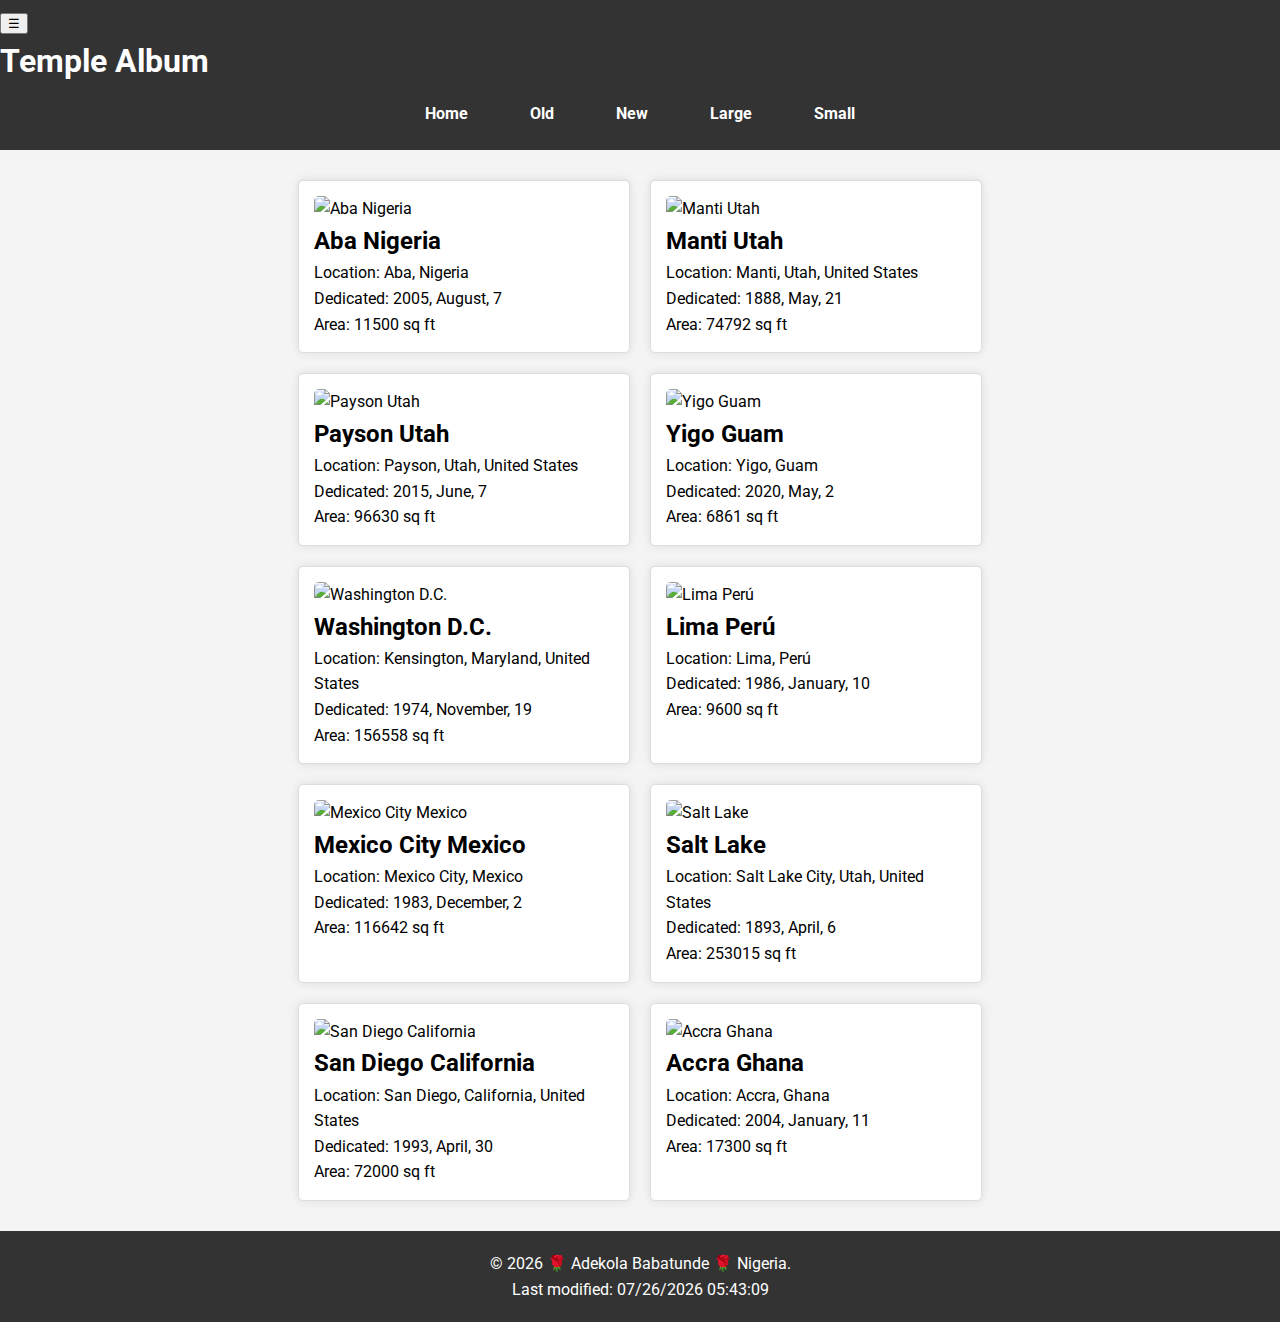
==== filtered-temples.html @ c0f5c8e8 "week 4 assignment 1" ====
<!DOCTYPE html>
<html lang="en">
<head>
    <meta charset="UTF-8">
    <meta name="viewport" content="width=device-width, initial-scale=1.0">
    <title>WDD 131 - Temples Album - Adekola Babatunde</title>
    <meta name="description" content="This website, titled Temple Album, serves as a digital platform to showcase a collection of temple images. Users can navigate through the website using the provided menu options, including Home, Old, New, Large, and Small categories. The website features a responsive design, ensuring optimal viewing experience across various devices. Additionally, it includes a dynamic footer displaying the current year and the date of the last modification. The mobile-friendly design incorporates a hamburger menu for easy navigation on smaller screens.">
    <meta name="author" content="Adekola Babatunde">
    <!-- Link to CSS files -->
    <link rel="stylesheet" href="styles/filtered-temples.css">
    <link rel="stylesheet" href="styles/filtered-temples-large.css">
    <link rel="preconnect" href="https://fonts.googleapis.com">
    <link rel="preconnect" href="https://fonts.gstatic.com" crossorigin>
    <link href="https://fonts.googleapis.com/css2?family=Roboto:wght@100;400&display=swap" rel="stylesheet">
</head>
<body>
    <!-- Header -->
    <header>
        <button id="hamburger">&#9776;</button>
        <h1>Temple Album</h1>
        <nav>
            <ul>
                <li><a href="#" id="home">Home</a></li>
                <li><a href="#" id="old">Old</a></li>
                <li><a href="#" id="new">New</a></li>
                <li><a href="#" id="large">Large</a></li>
                <li><a href="#" id="small">Small</a></li>
            </ul>
        </nav>
    </header>

    <!-- Main Content -->
    <main>
        <div id="temple-container" class="container"></div>
    </main>
    <!-- Footer -->
    <footer>
        <p>&copy; <span id="current-year"></span>  🌹  Adekola Babatunde  🌹 Nigeria. </p>
        <p>Last modified: <span id="last-modified"></span></p>
    </footer>
    <script src="scripts/filtered-temples.js"></script>
</body>
</html>
---- styles/filtered-temples.css ----
/* Reset default browser styles */
body, h1, h2, p, ul, li {
    margin: 0;
    padding: 0;
}

/* Set up typography */
body {
    font-family: 'Roboto', sans-serif; /* Use your chosen Google Font */
    font-weight: 400;
    font-size: 16px;
    line-height: 1.6;
    background-color: #f4f4f4;
}

header {
    background-color: #333;
    color: #fff;
    padding: 10px 0;
}

header nav ul {
    list-style: none;
    display: flex;
    justify-content: center;
    padding: 0;
}

header nav ul li {
    margin: 0 15px;
}

header nav ul li a {
    color: #fff;
    text-decoration: none;
    font-weight: bold;
    /* Add hover effect */
    transition: color 0.3s, background-color 0.3s;
}

/* Navigation styles */
nav ul {
    list-style-type: none;
    margin: 0;
    padding: 0;
    overflow: hidden;
    background-color: #333; /* Background color for the navigation bar */
  }
  
  nav li {
    float: left;
  }
  
  nav li a {
    display: block;
    color: white; /* Default text color for navigation links */
    text-align: center;
    padding: 14px 16px;
    text-decoration: none;
  }
  
  /* Change the link color on hover */
  nav li a:hover {
    background-color: #555; /* Background color on hover */
  }
  
  /* Change the link color for visited links */
  nav li a:visited {
    color: lightgray; /* Visited link color */
  }
  
  /* Change the link color for active/current links */
  nav li a:active {
    background-color: #555; /* Background color for active/current link */
  }
  

.container {
    display: flex;
    flex-wrap: wrap;
    justify-content: center;
    margin: 20px auto;
    padding: 20px;
    max-width: 1200px;
}

.temple-card {
    background: #fff;
    border: 1px solid #ddd;
    border-radius: 5px;
    margin: 10px;
    padding: 15px;
    width: 300px;
    box-shadow: 0 0 10px rgba(0, 0, 0, 0.1);
}

.temple-card img {
    width: 100%;
    height: auto;
    border-radius: 5px;
}

footer {
    text-align: center;
    padding: 20px;
    background-color: #333;
    color: #fff;
}
---- styles/filtered-temples-large.css ----
/* Media query for larger view */
@media (min-width: 600px) {
    /* Adjustments for larger view */
    
}
/* Styles for larger screens */
.container {
    width: 80%;
    margin: 0 auto;
}
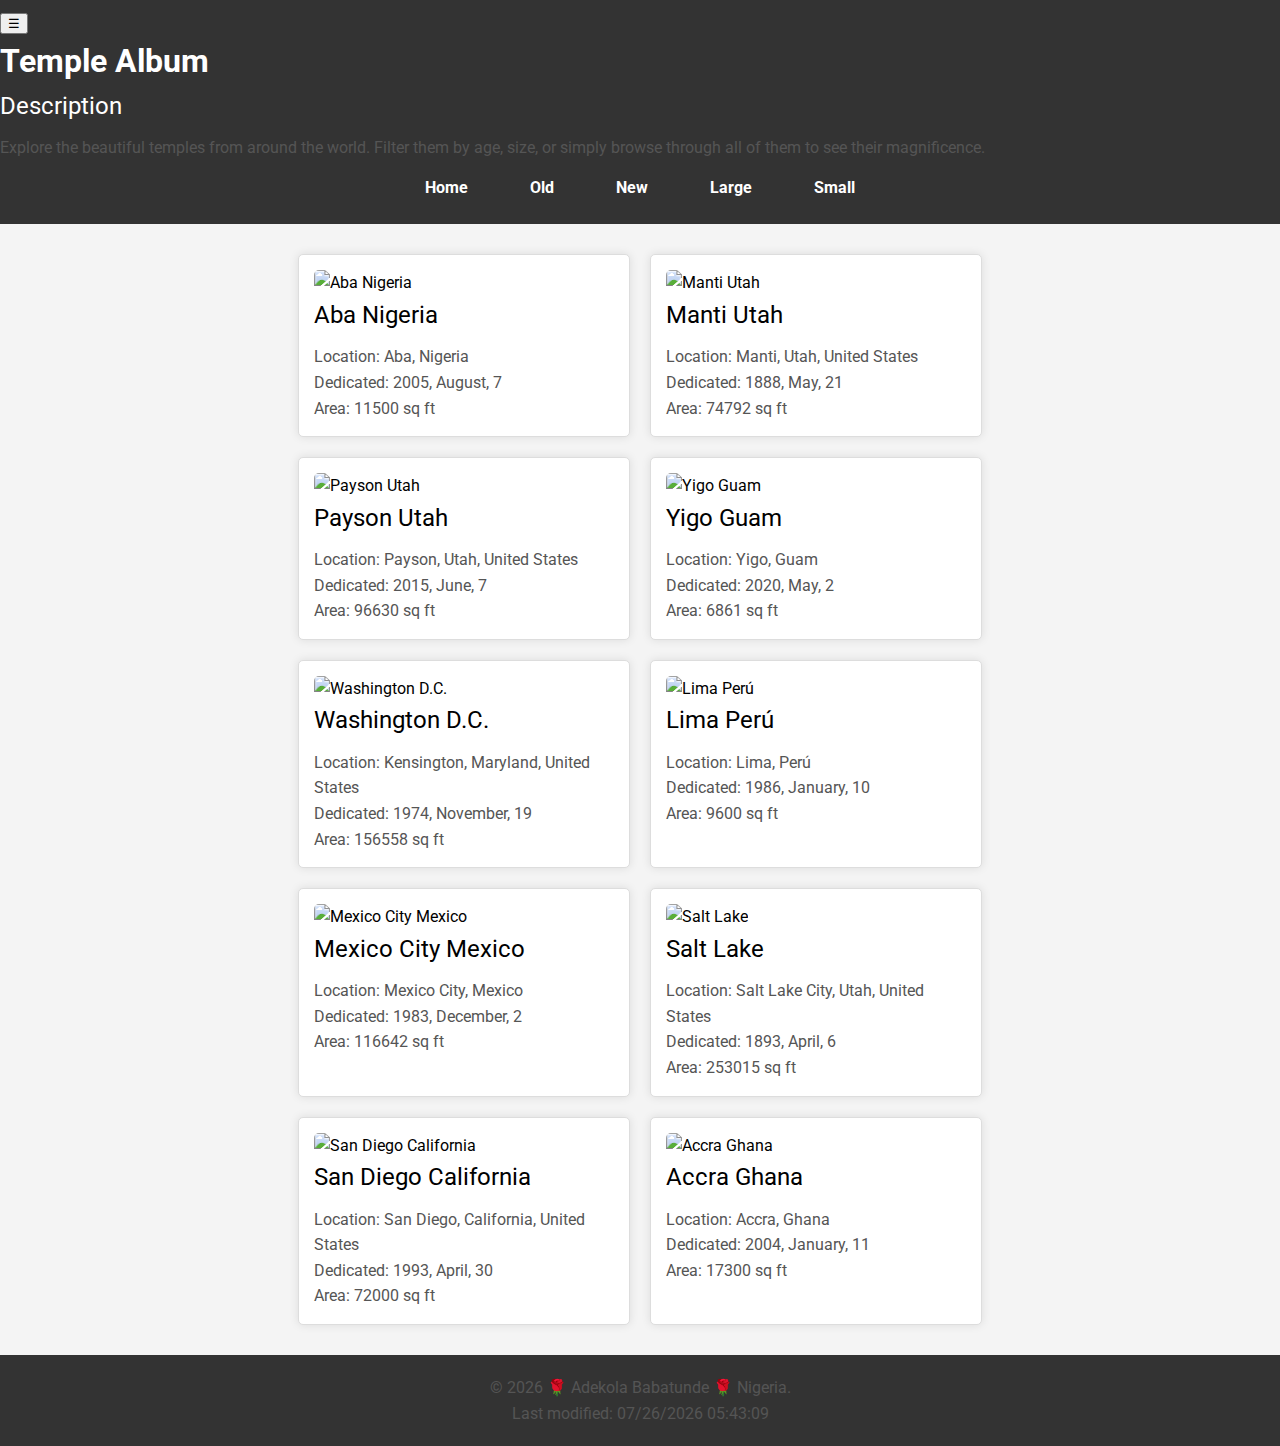
==== commit b50b4269: "week 4 assignment 3" ====
--- a/filtered-temples.html
+++ b/filtered-temples.html
@@ -18,6 +18,8 @@
     <header>
         <button id="hamburger">&#9776;</button>
         <h1>Temple Album</h1>
+        <h2>Description</h2>
+        <p>Explore the beautiful temples from around the world. Filter them by age, size, or simply browse through all of them to see their magnificence.</p>
         <nav>
             <ul>
                 <li><a href="#" id="home">Home</a></li>
@@ -38,6 +40,6 @@
         <p>&copy; <span id="current-year"></span>  🌹  Adekola Babatunde  🌹 Nigeria. </p>
         <p>Last modified: <span id="last-modified"></span></p>
     </footer>
-    <script src="scripts/filtered-temples.js"></script>
+    <script src="scripts/filtered-temples.js" defer></script>
 </body>
 </html>
--- a/styles/filtered-temples.css
+++ b/styles/filtered-temples.css
@@ -73,6 +73,17 @@
   nav li a:active {
     background-color: #555; /* Background color for active/current link */
   }
+
+  h2 {
+    margin-bottom: 10px;
+    font-size: 1.5em;
+    font-weight: normal;
+}
+
+p {
+    font-size: 1em;
+    color: #555;
+}
   
 
 .container {
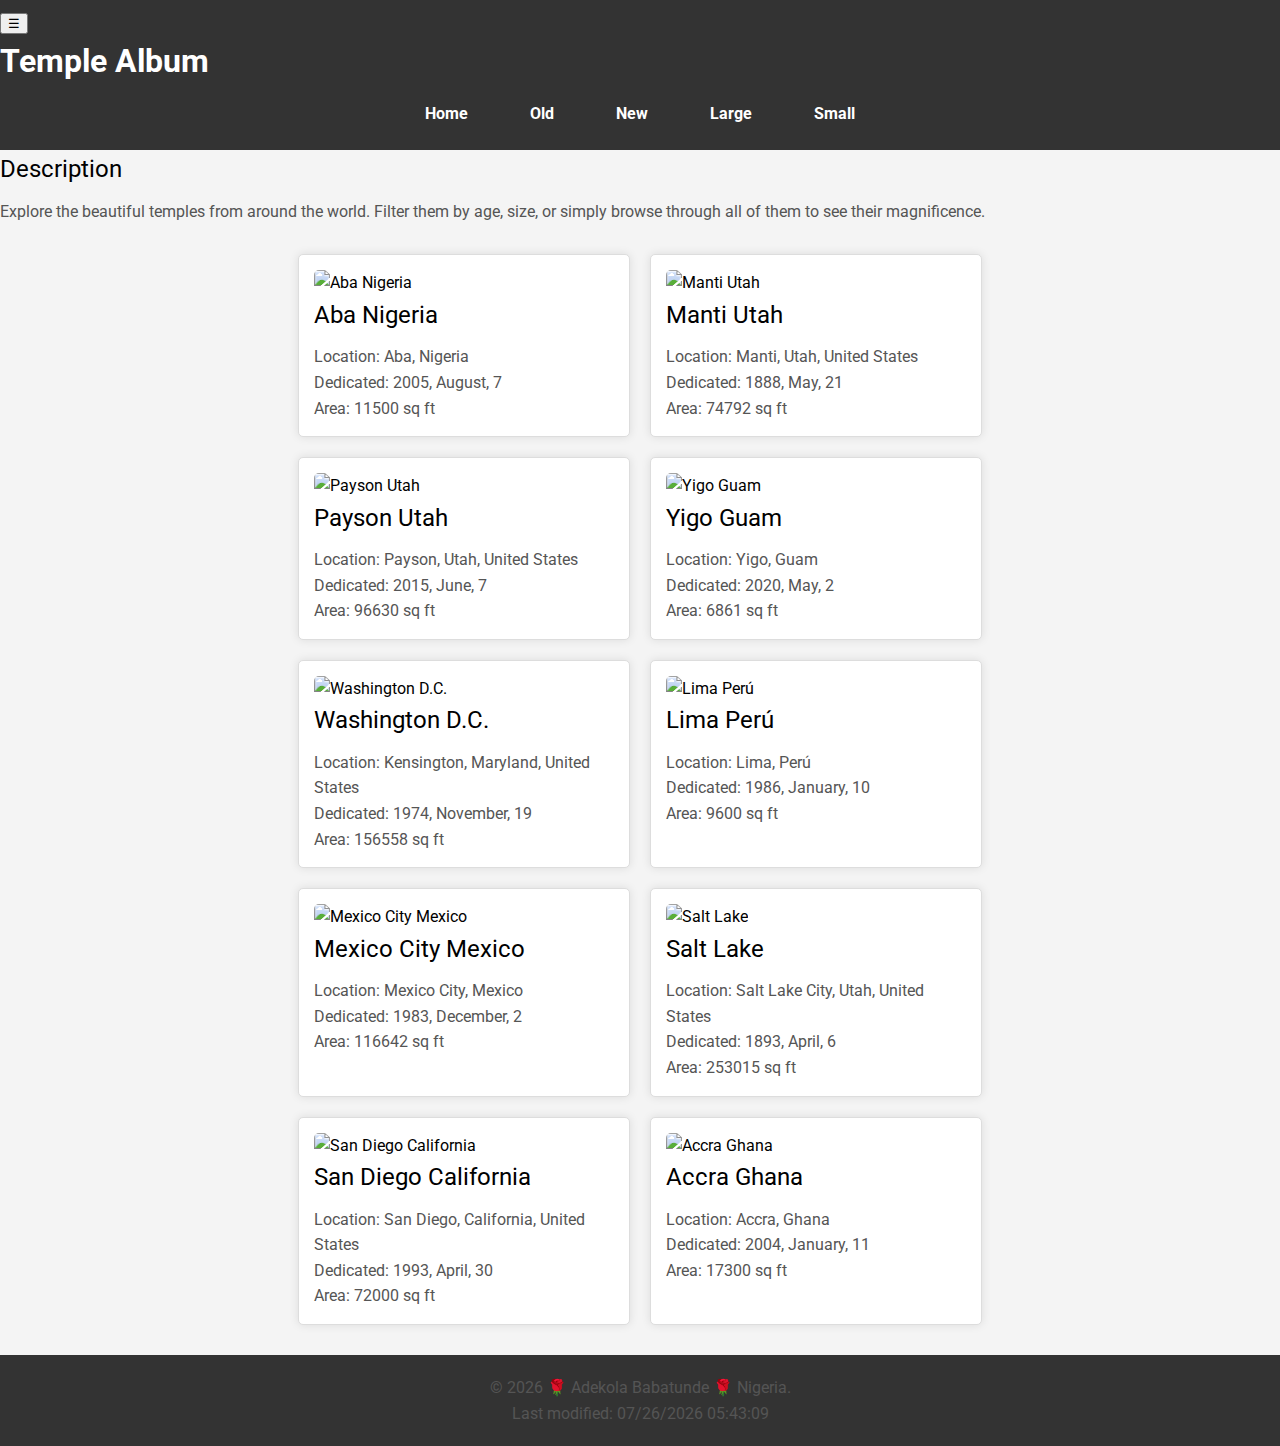
==== commit 2dd49c9e: "week 4 assignment 4" ====
--- a/filtered-temples.html
+++ b/filtered-temples.html
@@ -18,8 +18,6 @@
     <header>
         <button id="hamburger">&#9776;</button>
         <h1>Temple Album</h1>
-        <h2>Description</h2>
-        <p>Explore the beautiful temples from around the world. Filter them by age, size, or simply browse through all of them to see their magnificence.</p>
         <nav>
             <ul>
                 <li><a href="#" id="home">Home</a></li>
@@ -33,6 +31,8 @@
 
     <!-- Main Content -->
     <main>
+        <h2>Description</h2>
+        <p>Explore the beautiful temples from around the world. Filter them by age, size, or simply browse through all of them to see their magnificence.</p>
         <div id="temple-container" class="container"></div>
     </main>
     <!-- Footer -->
